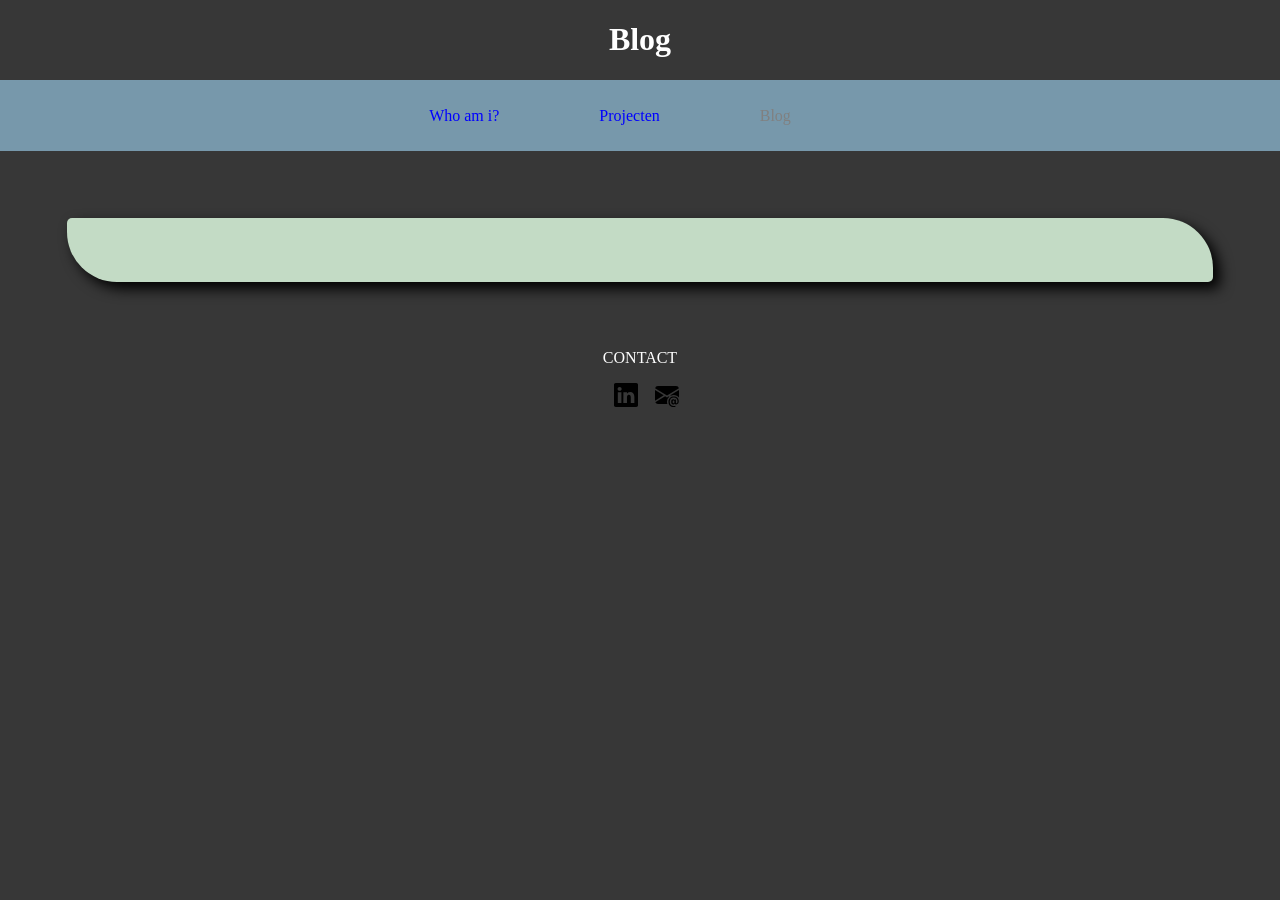
==== blog.html @ 114e473e "projectem pagina bijna af" ====
<!DOCTYPE html>
<html lang="en">
<head>
    <meta charset="UTF-8">
    <meta name="viewport" content="width=device-width, initial-scale=1.0">
    <link rel="icon" type="image/x-icon" href="img/blog.png">
    <link rel="stylesheet" href="../css/style.css">
    <title>Blog</title>
</head>
<body>

  <div class="container-fluid">

    <header><h1>Blog</h1></header>

    <nav class="site-nav" >
    
      <ul>
    
        <li><a href="../index.html" class="nav-items">Who am i?</a></li>
    
        <li><a href="projecten.html" class="nav-items">Projecten</a></li>
    
        <li><a href="blog.html" class="active nav-items" aria-disabled="true">Blog</a></li>
  
      </ul>

    </nav>

    <div class="wrapper">
     
    <svg xmlns="george.svg" color="black" width="24" height="24" fill="currentColor" 
     viewBox="0 0 16 16">
      <path d="george.svg"/>
      </svg>
    
  </div>
  </div>
    
  
  
  <footer>
    <p>CONTACT</p> 
      <a href="https://nl.linkedin.com/in/estailin-alejandro-860171258"><svg xmlns="http://www.w3.org/2000/svg" color="black" width="24" height="24" fill="currentColor" class="bi bi-linkedin" viewBox="0 0 16 16">
      <path d="M0 1.146C0 .513.526 0 1.175 0h13.65C15.474 0 16 .513 16 1.146v13.708c0 .633-.526 1.146-1.175 1.146H1.175C.526 16 0 15.487 0 14.854zm4.943 12.248V6.169H2.542v7.225zm-1.2-8.212c.837 0 1.358-.554 1.358-1.248-.015-.709-.52-1.248-1.342-1.248S2.4 3.226 2.4 3.934c0 .694.521 1.248 1.327 1.248zm4.908 8.212V9.359c0-.216.016-.432.08-.586.173-.431.568-.878 1.232-.878.869 0 1.216.662 1.216 1.634v3.865h2.401V9.25c0-2.22-1.184-3.252-2.764-3.252-1.274 0-1.845.7-2.165 1.193v.025h-.016l.016-.025V6.169h-2.4c.03.678 0 7.225 0 7.225z"/>
      </svg></a>

<a href="mailto:25039679@student.hhs.nl">
  <svg xmlns="http://www.w3.org/2000/svg" width="24" height="24" fill="currentColor" color="black" class="bi bi-envelope-at-fill" viewBox="0 0 16 16">
  <path d="M2 2A2 2 0 0 0 .05 3.555L8 8.414l7.95-4.859A2 2 0 0 0 14 2zm-2 9.8V4.698l5.803 3.546zm6.761-2.97-6.57 4.026A2 2 0 0 0 2 14h6.256A4.5 4.5 0 0 1 8 12.5a4.49 4.49 0 0 1 1.606-3.446l-.367-.225L8 9.586zM16 9.671V4.697l-5.803 3.546.338.208A4.5 4.5 0 0 1 12.5 8c1.414 0 2.675.652 3.5 1.671"/>
  <path d="M15.834 12.244c0 1.168-.577 2.025-1.587 2.025-.503 0-1.002-.228-1.12-.648h-.043c-.118.416-.543.643-1.015.643-.77 0-1.259-.542-1.259-1.434v-.529c0-.844.481-1.4 1.26-1.4.585 0 .87.333.953.63h.03v-.568h.905v2.19c0 .272.18.42.411.42.315 0 .639-.415.639-1.39v-.118c0-1.277-.95-2.326-2.484-2.326h-.04c-1.582 0-2.64 1.067-2.64 2.724v.157c0 1.867 1.237 2.654 2.57 2.654h.045c.507 0 .935-.07 1.18-.18v.731c-.219.1-.643.175-1.237.175h-.044C10.438 16 9 14.82 9 12.646v-.214C9 10.36 10.421 9 12.485 9h.035c2.12 0 3.314 1.43 3.314 3.034zm-4.04.21v.227c0 .586.227.8.581.8.31 0 .564-.17.564-.743v-.367c0-.516-.275-.708-.572-.708-.346 0-.573.245-.573.791"/>
</svg>
</a>


</footer>
  <script src="script.js"></script>
</body>
</html>
---- css/style.css ----
body {
    margin: 0;
    padding: 0;
    background-color: rgba(0, 0, 0, 0.784);
    
}

h1, footer p {
    color: white;
}

 p {
    color:black ;
}

header h1 {
    text-align: center;
}

.container-fluid {
    padding: 0;
    margin: 0;
    height: auto;
    width: auto;
}

.nav-items{
    margin-right:75pt;
    color: blue;
}

.site-nav{
    background-color: rgba(119, 152, 171);
    margin-right: auto;
}

.site-nav ul {
    display: flex;
    list-style-type: none;
   justify-content: center;
   text-align: center;
    margin-top: 10pt;
    padding-top: 20pt;
    padding-bottom : 20pt;
   
    
    
}

.site-nav li {
    float: left;
    text-decoration: none;
    
}

.site-nav a {
    text-decoration: none;
}

.site-nav a:hover {
    text-decoration: underline;
    color: green;
}

.active {
    text-decoration: underline;
    color: gray;
    
}

.active:hover {
    color: gray;
}

.wrapper {
    display: flex;
    align-items: flex-start;
    gap: 30px;
    padding: 20px;
    margin: 50pt;
    background-color: rgb(195, 219, 197);
    box-shadow: 5pt 5pt 10pt black;
    border-radius: 5px 50px  ;
}

.overMij {
    flex: 1;
    margin-left: 0;
    
}

.pf-img {
    width: 300px;
    height: auto;
    border-radius: 10px;
}

footer {
  
  bottom: 0;
  left: 0;
  width: 100%;
  text-align: center;
}

footer a {
    margin-left: 10pt;
}

.bi-linkedin:hover {
    color: #2867B2;
}

.bi-envelope-at-fill:hover {
    color: white;
}
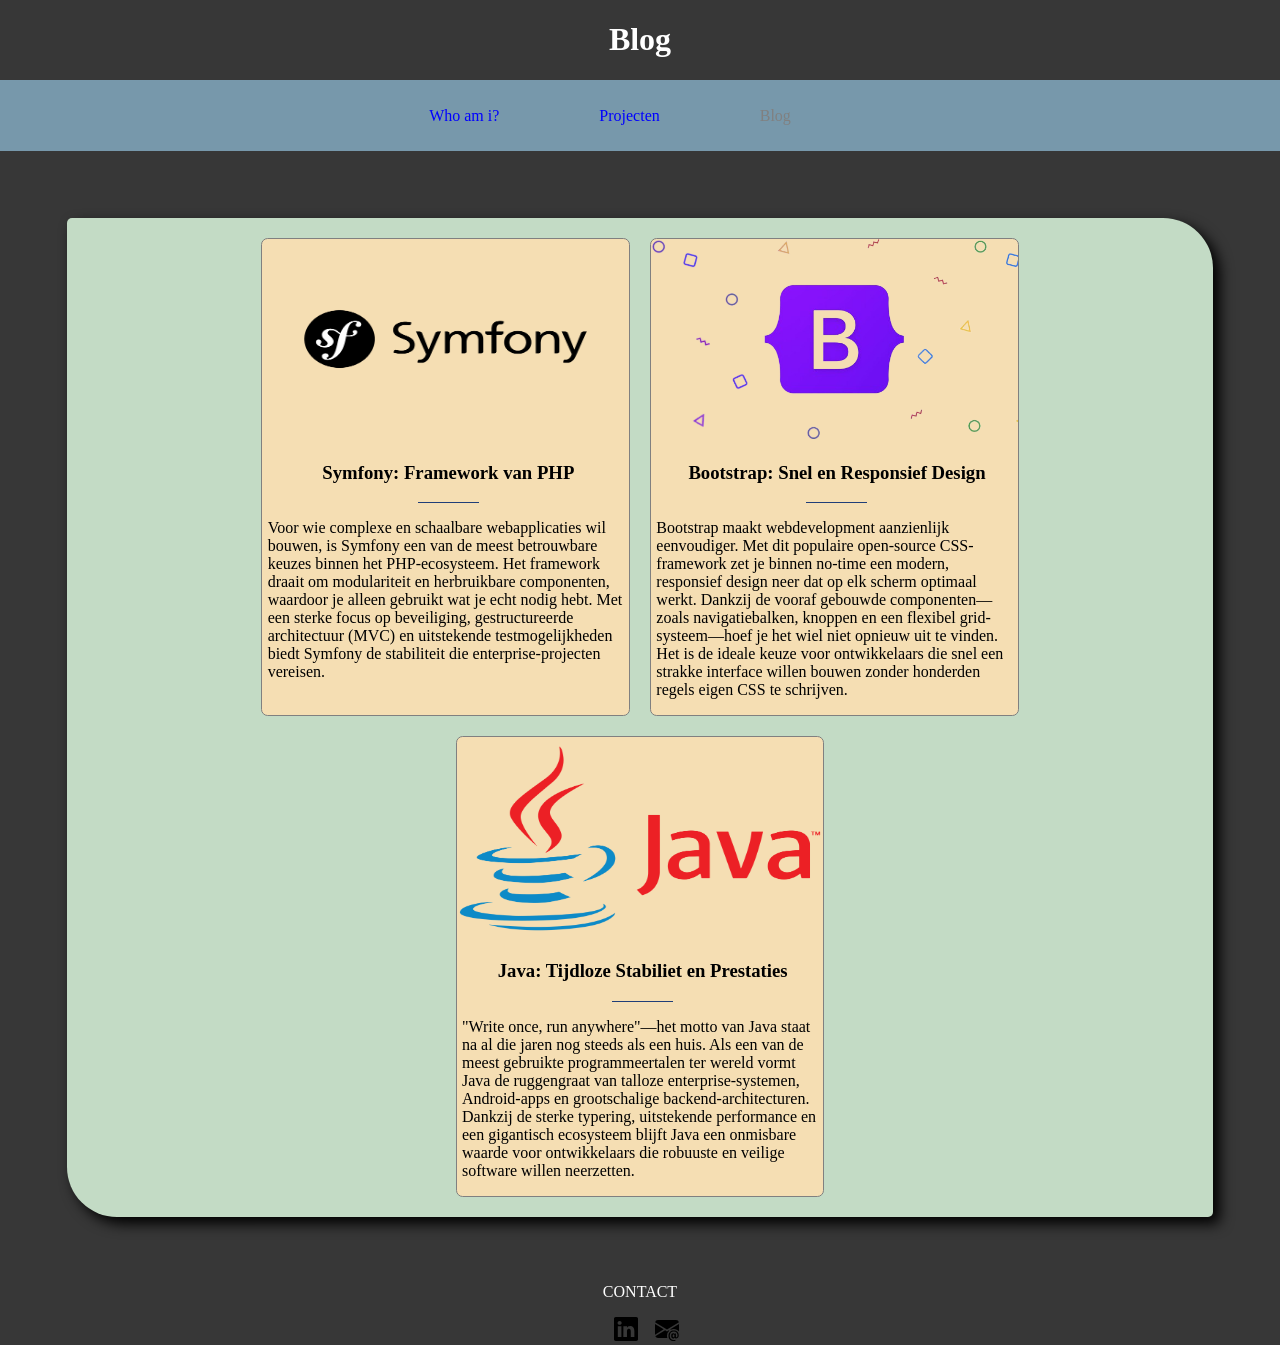
==== commit 57722201: "Geef alles -index pagina is repsonive -blog pagina is af en responive" ====
--- a/blog.html
+++ b/blog.html
@@ -4,7 +4,8 @@
     <meta charset="UTF-8">
     <meta name="viewport" content="width=device-width, initial-scale=1.0">
     <link rel="icon" type="image/x-icon" href="img/blog.png">
-    <link rel="stylesheet" href="../css/style.css">
+    <link rel="stylesheet" href="css/style.css">
+    <link rel="stylesheet" href="css/blog.css">
     <title>Blog</title>
 </head>
 <body>
@@ -27,14 +28,48 @@
 
     </nav>
 
-    <div class="wrapper">
+    <main class="wrapper">
      
-    <svg xmlns="george.svg" color="black" width="24" height="24" fill="currentColor" 
-     viewBox="0 0 16 16">
-      <path d="george.svg"/>
-      </svg>
+        
+   <div class="field">
+     <article>
+      <img class="" src="img/symfony.png" alt="chat1">
+      <div class="article-title"><h3>Symfony: Framework van PHP</h3>
+      <hr class="title-line">
+      </div>
+      <div class="article-text">
+        <p>
+Voor wie complexe en schaalbare webapplicaties wil bouwen, is Symfony een van de meest betrouwbare keuzes binnen het PHP-ecosysteem. Het framework draait om modulariteit en herbruikbare componenten, waardoor je alleen gebruikt wat je echt nodig hebt. Met een sterke focus op beveiliging, gestructureerde architectuur (MVC) en uitstekende testmogelijkheden biedt Symfony de stabiliteit die enterprise-projecten vereisen.
+      </div>
+    </article>
+ 
+      <article>
+      <img class="" src="img/what-is-bootstrap-removebg-preview.png" alt="chat1">
+      <div class="article-title"><h3>Bootstrap: Snel en Responsief Design</h3>
+      <hr class="title-line">
+      </div>
+      <div class="article-text">
+        <p>
+Bootstrap maakt webdevelopment aanzienlijk eenvoudiger. Met dit populaire open-source CSS-framework zet je binnen no-time een modern, responsief design neer dat op elk scherm optimaal werkt. Dankzij de vooraf gebouwde componenten—zoals navigatiebalken, knoppen en een flexibel grid-systeem—hoef je het wiel niet opnieuw uit te vinden. Het is de ideale keuze voor ontwikkelaars die snel een strakke interface willen bouwen zonder honderden regels eigen CSS te schrijven.
+      </div>
+    </article>
+ 
+      <article>
+      <img class="" src="img/java.png" alt="chat1">
+      <div class="article-title"><h3>Java: Tijdloze Stabiliet en Prestaties</h3>
+      <hr class="title-line">
+      </div>
+      <div class="article-text">
+        <p>
+"Write once, run anywhere"—het motto van Java staat na al die jaren nog steeds als een huis. Als een van de meest gebruikte programmeertalen ter wereld vormt Java de ruggengraat van talloze enterprise-systemen, Android-apps en grootschalige backend-architecturen. Dankzij de sterke typering, uitstekende performance en een gigantisch ecosysteem blijft Java een onmisbare waarde voor ontwikkelaars die robuuste en veilige software willen neerzetten.
+      </div>
+    </article>
+
+   </div>
     
-  </div>
+     
+      
+    </main>
   </div>
     
   
--- a/css/style.css
+++ b/css/style.css
@@ -47,18 +47,12 @@
     
 }
 
-.site-nav li {
-    float: left;
-    text-decoration: none;
-    
-}
-
 .site-nav a {
     text-decoration: none;
 }
 
 .site-nav a:hover {
-    text-decoration: underline;
+    text-decoration: none;
     color: green;
 }
 
@@ -73,8 +67,8 @@
 }
 
 .wrapper {
-    display: flex;
-    align-items: flex-start;
+    /* display: flex;
+    align-items: flex-start; */
     gap: 30px;
     padding: 20px;
     margin: 50pt;
@@ -114,3 +108,20 @@
 .bi-envelope-at-fill:hover {
     color: white;
 }
+
+
+
+@media screen and (max-width: 514px) {
+  body {
+    background-color: lightgreen;
+  }
+
+  .site-nav ul {
+    flex-direction: column;
+    justify-content: center;
+  }
+
+ .site-nav li {
+    margin-bottom: 10px;
+  }
+}
--- a/css/blog.css
+++ b/css/blog.css
@@ -0,0 +1,47 @@
+
+h2 {
+    text-align: center;
+    color: red;
+}
+
+article {
+    background-color: wheat;
+    border-radius: 5pt 5pt;
+    border: 1px solid grey;
+    border-radius: 5pt;
+    width: 275pt;
+   
+   
+}
+
+article img {
+    border-radius: 4pt 4pt 0pt 0pt;
+    width: 100%;
+    height: 150pt;
+}
+
+.article-title {
+    margin-left: 4pt;
+    text-align: center;
+}
+
+.title-line {
+width: 45pt;
+   border-color: rgb(32, 62, 120);
+   border-top: 0;
+   border-left: 0;
+}
+
+.article-text {
+    margin-left: 4pt;
+}
+
+.field {
+      display: flex;
+    flex-wrap: wrap;
+    justify-content: center;
+    gap: 20px;
+    
+}
+
+
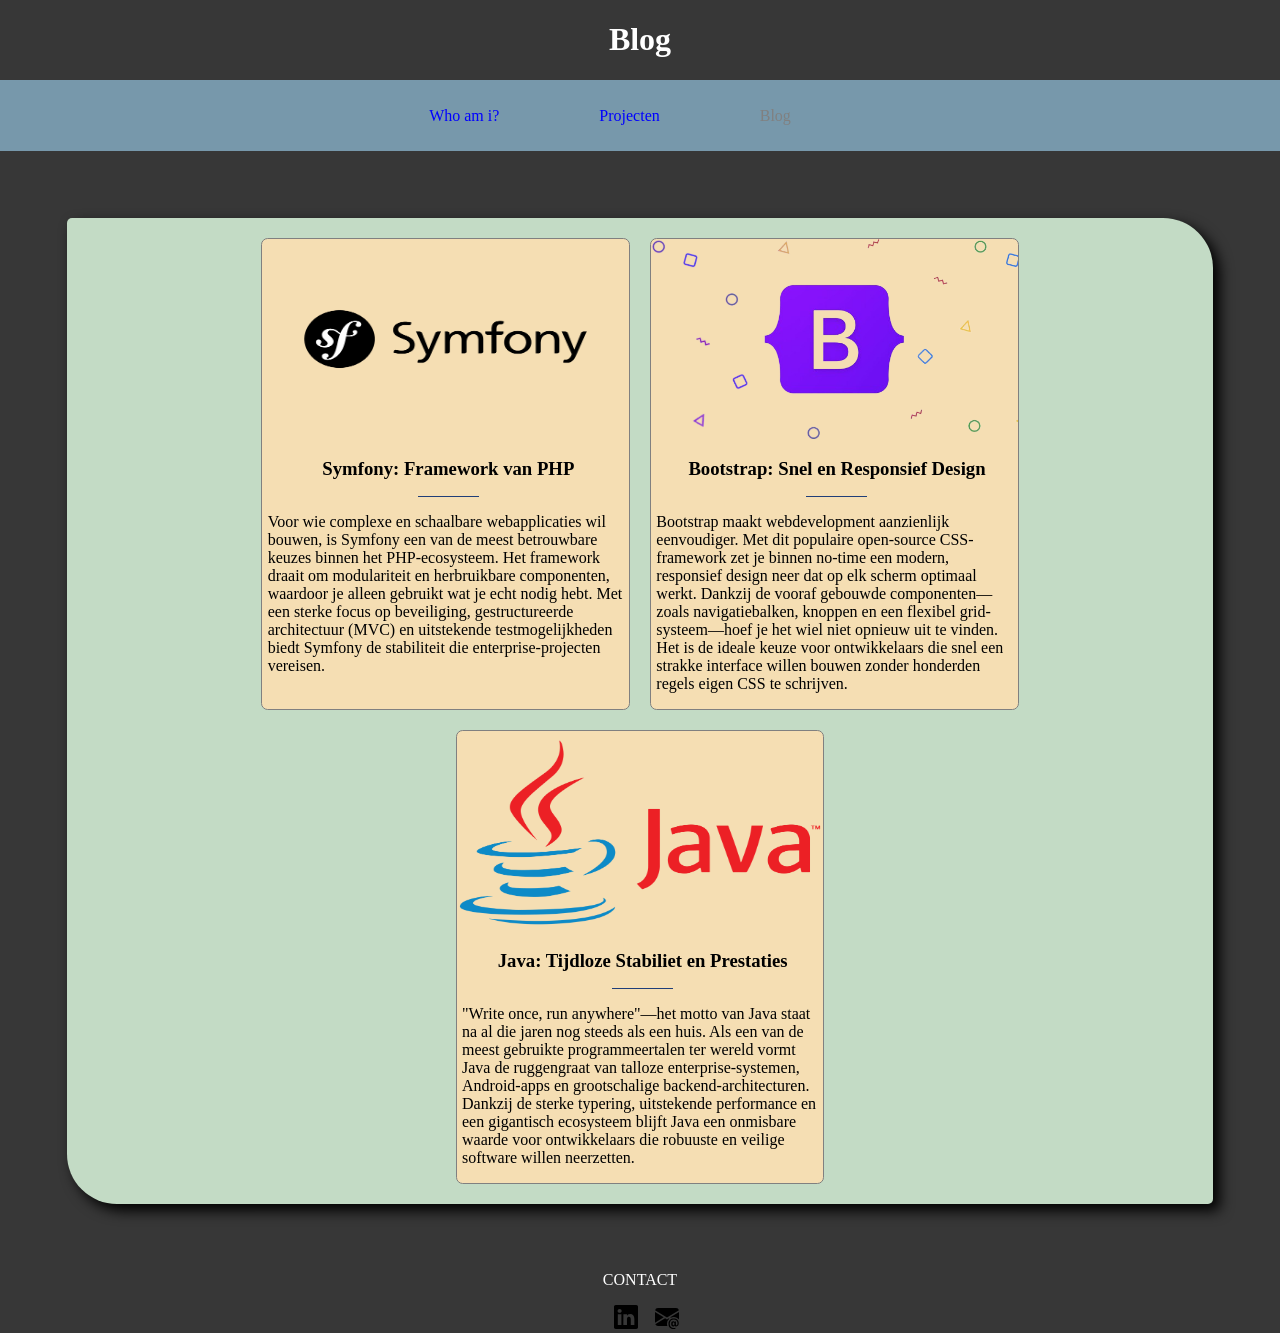
==== commit 8a57517a: "Alle dingen aangepast aan de hand van html validator INDEX.HTML - Warning: This document appears to " ====
--- a/blog.html
+++ b/blog.html
@@ -1,5 +1,5 @@
 <!DOCTYPE html>
-<html lang="en">
+<html lang="nl">
 <head>
     <meta charset="UTF-8">
     <meta name="viewport" content="width=device-width, initial-scale=1.0">
@@ -22,19 +22,18 @@
     
         <li><a href="projecten.html" class="nav-items">Projecten</a></li>
     
-        <li><a href="blog.html" class="active nav-items" aria-disabled="true">Blog</a></li>
+        <li><a href="blog.html" class="active nav-items">Blog</a></li>
   
       </ul>
 
     </nav>
 
     <main class="wrapper">
-     
         
    <div class="field">
      <article>
       <img class="" src="img/symfony.png" alt="chat1">
-      <div class="article-title"><h3>Symfony: Framework van PHP</h3>
+      <div class="article-title"><h2>Symfony: Framework van PHP</h2>
       <hr class="title-line">
       </div>
       <div class="article-text">
@@ -45,7 +44,7 @@
  
       <article>
       <img class="" src="img/what-is-bootstrap-removebg-preview.png" alt="chat1">
-      <div class="article-title"><h3>Bootstrap: Snel en Responsief Design</h3>
+      <div class="article-title"><h2>Bootstrap: Snel en Responsief Design</h2>
       <hr class="title-line">
       </div>
       <div class="article-text">
@@ -56,7 +55,7 @@
  
       <article>
       <img class="" src="img/java.png" alt="chat1">
-      <div class="article-title"><h3>Java: Tijdloze Stabiliet en Prestaties</h3>
+      <div class="article-title"><h2>Java: Tijdloze Stabiliet en Prestaties</h2>
       <hr class="title-line">
       </div>
       <div class="article-text">
--- a/css/style.css
+++ b/css/style.css
@@ -112,16 +112,13 @@
 
 
 @media screen and (max-width: 514px) {
-  body {
-    background-color: lightgreen;
-  }
-
-  .site-nav ul {
-    flex-direction: column;
-    justify-content: center;
+ 
+    .site-nav ul {
+        flex-direction: column;
+        justify-content: center;
   }
 
  .site-nav li {
     margin-bottom: 10px;
   }
-}+}
--- a/css/blog.css
+++ b/css/blog.css
@@ -1,7 +1,7 @@
 
 h2 {
     text-align: center;
-    color: red;
+    font-size: 1.17em;
 }
 
 article {
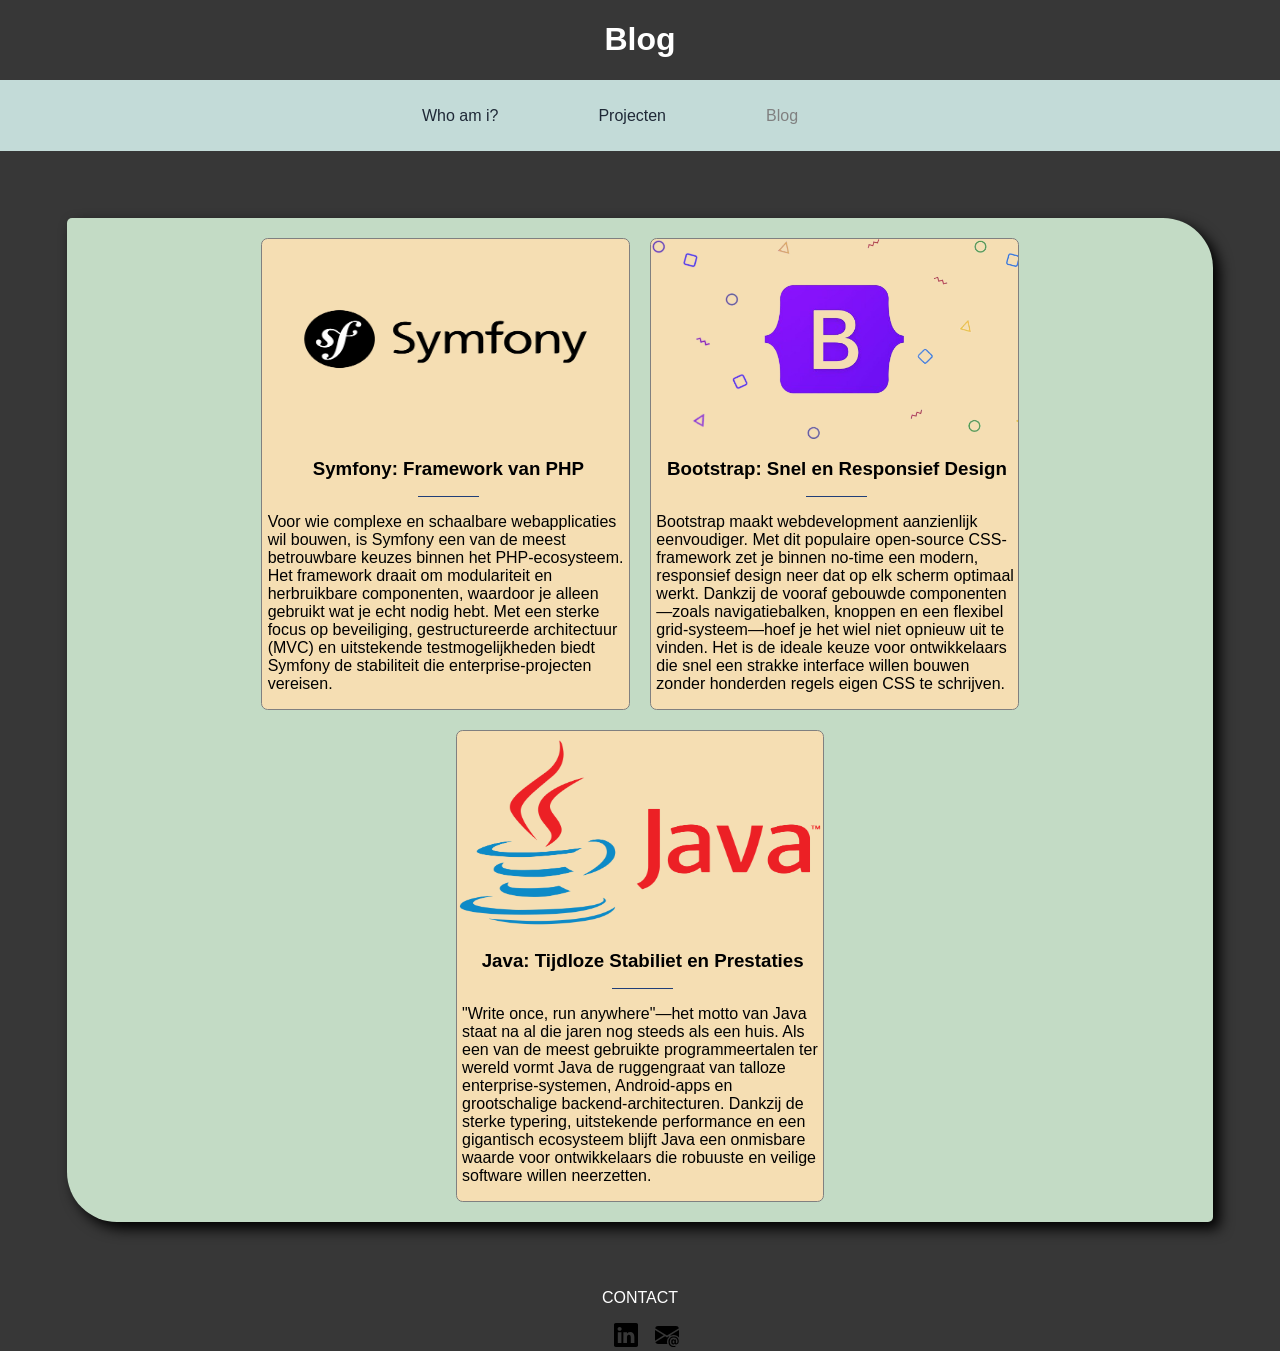
==== commit d8ea8dcd: "Kleuren contras, lettertype en alt tekst update -Een betere kleuren contras in de navbar -Lettertype" ====
--- a/blog.html
+++ b/blog.html
@@ -32,7 +32,7 @@
         
    <div class="field">
      <article>
-      <img class="" src="img/symfony.png" alt="chat1">
+      <img class="" src="img/symfony.png" alt="symfony">
       <div class="article-title"><h2>Symfony: Framework van PHP</h2>
       <hr class="title-line">
       </div>
@@ -43,7 +43,7 @@
     </article>
  
       <article>
-      <img class="" src="img/what-is-bootstrap-removebg-preview.png" alt="chat1">
+      <img class="" src="img/what-is-bootstrap-removebg-preview.png" alt="Bootstrap">
       <div class="article-title"><h2>Bootstrap: Snel en Responsief Design</h2>
       <hr class="title-line">
       </div>
@@ -54,7 +54,7 @@
     </article>
  
       <article>
-      <img class="" src="img/java.png" alt="chat1">
+      <img class="" src="img/java.png" alt="java">
       <div class="article-title"><h2>Java: Tijdloze Stabiliet en Prestaties</h2>
       <hr class="title-line">
       </div>
--- a/css/style.css
+++ b/css/style.css
@@ -9,8 +9,13 @@
     color: white;
 }
 
- p {
+h1, h2 {
+    font-family: Arial, Helvetica, sans-serif;
+}
+
+p {
     color:black ;
+    font-family: Arial, Helvetica, sans-serif;
 }
 
 header h1 {
@@ -26,11 +31,12 @@
 
 .nav-items{
     margin-right:75pt;
-    color: blue;
+    color: #1f2937;
+    font-family: Arial, Helvetica, sans-serif;
 }
 
 .site-nav{
-    background-color: rgba(119, 152, 171);
+    background-color:#c3dbd8;
     margin-right: auto;
 }
 
@@ -54,6 +60,7 @@
 .site-nav a:hover {
     text-decoration: none;
     color: green;
+    font-size: 18px;
 }
 
 .active {
@@ -111,6 +118,7 @@
 
 
 
+
 @media screen and (max-width: 514px) {
  
     .site-nav ul {
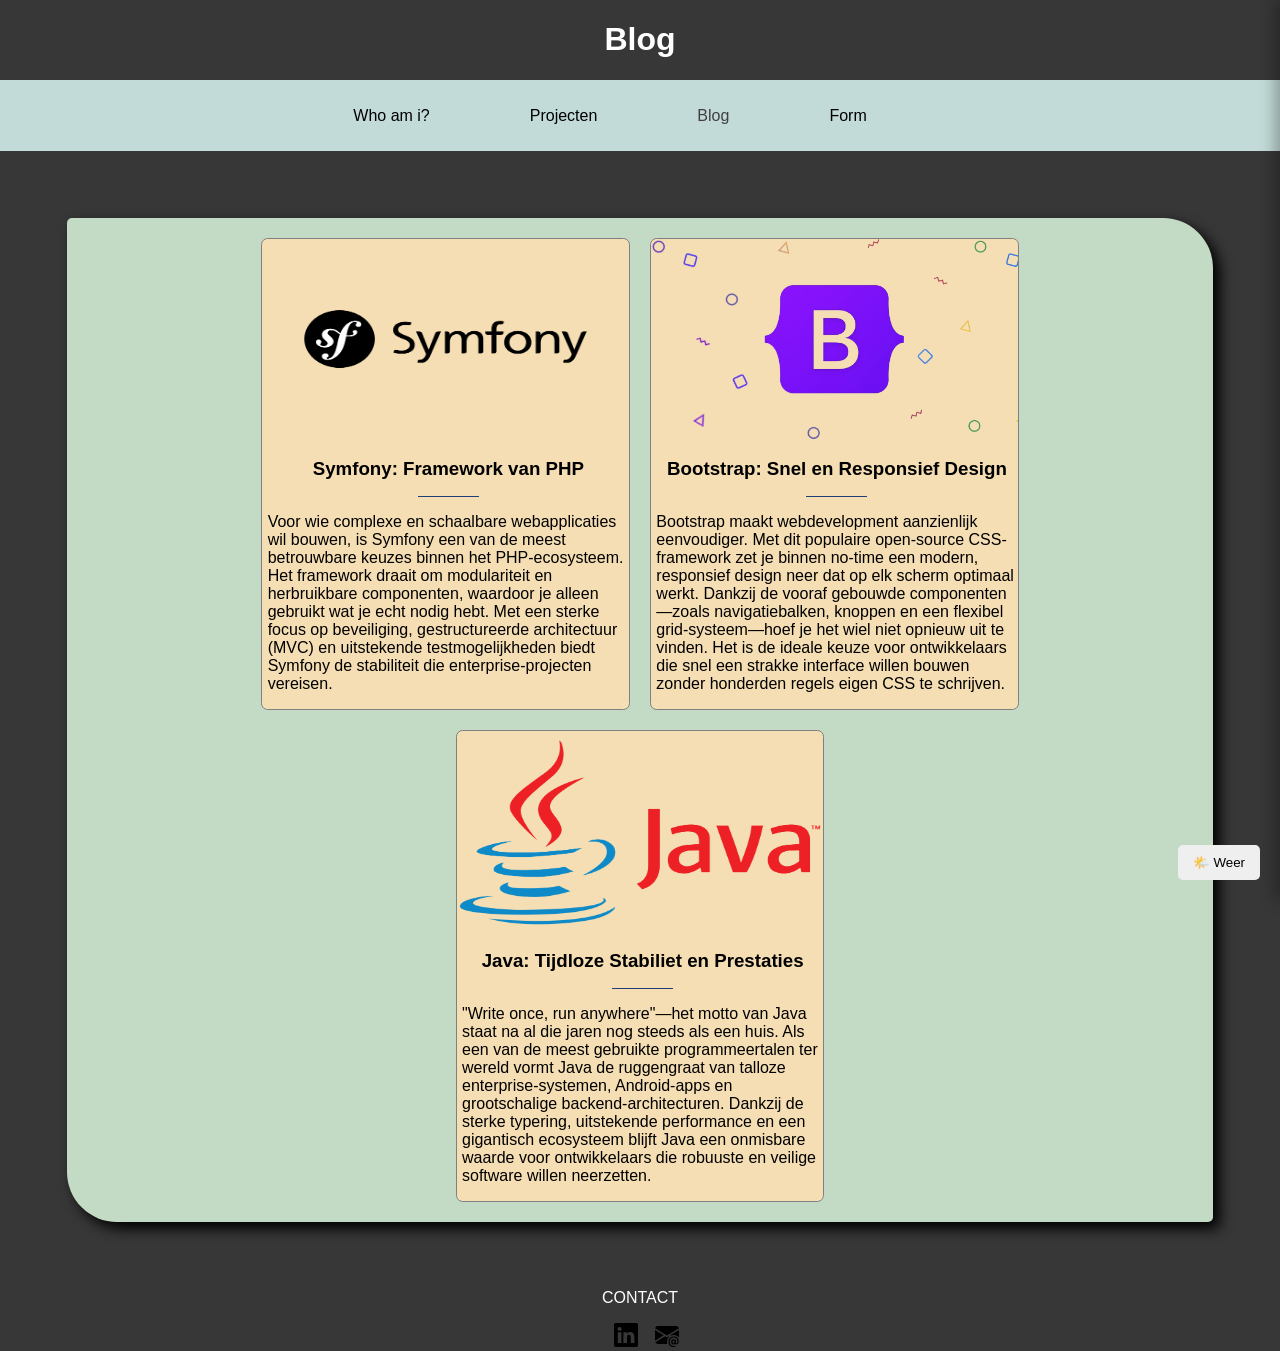
==== commit 3db59e9d: "Opdracht2 -projecten worden dynamisch getoont uit een json object -projecten kan gefilterd worden op" ====
--- a/blog.html
+++ b/blog.html
@@ -18,11 +18,13 @@
     
       <ul>
     
-        <li><a href="../index.html" class="nav-items">Who am i?</a></li>
+        <li><a href="index.html" class="nav-items">Who am i?</a></li>
     
         <li><a href="projecten.html" class="nav-items">Projecten</a></li>
     
         <li><a href="blog.html" class="active nav-items">Blog</a></li>
+
+        <li><a href="form.html" class="nav-items">Form</a></li>
   
       </ul>
 
@@ -85,10 +87,21 @@
   <path d="M15.834 12.244c0 1.168-.577 2.025-1.587 2.025-.503 0-1.002-.228-1.12-.648h-.043c-.118.416-.543.643-1.015.643-.77 0-1.259-.542-1.259-1.434v-.529c0-.844.481-1.4 1.26-1.4.585 0 .87.333.953.63h.03v-.568h.905v2.19c0 .272.18.42.411.42.315 0 .639-.415.639-1.39v-.118c0-1.277-.95-2.326-2.484-2.326h-.04c-1.582 0-2.64 1.067-2.64 2.724v.157c0 1.867 1.237 2.654 2.57 2.654h.045c.507 0 .935-.07 1.18-.18v.731c-.219.1-.643.175-1.237.175h-.044C10.438 16 9 14.82 9 12.646v-.214C9 10.36 10.421 9 12.485 9h.035c2.12 0 3.314 1.43 3.314 3.034zm-4.04.21v.227c0 .586.227.8.581.8.31 0 .564-.17.564-.743v-.367c0-.516-.275-.708-.572-.708-.346 0-.573.245-.573.791"/>
 </svg>
 </a>
+<button id="weer-knop" type="button">🌤️ Weer</button>
 
+<aside id="weather-sidebar" class="weather-sidebar">
+    <button id="sluit-weer" type="button">✕</button>
+
+    <h2>Aankomende 7 dagen</h2>
+
+    <div id="weer">
+        <p>Weer wordt geladen...</p>
+    </div>
+</aside>
 
 </footer>
-  <script src="script.js"></script>
+  <script src="js/weer.js"></script>
+  <script src="js/script.js"></script>
 </body>
 </html>
 
--- a/css/style.css
+++ b/css/style.css
@@ -31,7 +31,7 @@
 
 .nav-items{
     margin-right:75pt;
-    color: #1f2937;
+    color: black;
     font-family: Arial, Helvetica, sans-serif;
 }
 
@@ -65,13 +65,95 @@
 
 .active {
     text-decoration: underline;
-    color: gray;
+    color: #404040;
     
 }
 
 .active:hover {
-    color: gray;
-}
+    color: #404040;
+}
+
+.weather-sidebar {
+    position: fixed;
+    top: 0;
+    right: 0;
+
+    width: 280px;
+    height: 100vh;
+
+    padding: 20px;
+    box-sizing: border-box;
+
+    background-color: white;
+    box-shadow: -5px 0 15px rgba(0, 0, 0, 0.3);
+
+    z-index: 1000;
+
+    /* Verborgen */
+    transform: translateX(100%);
+    transition: transform 0.3s ease;
+}
+
+/* Sidebar geopend */
+.weather-sidebar.open {
+    transform: translateX(0);
+}
+
+#weer-knop {
+    position: fixed;
+    right: 20px;
+    bottom: 20px;
+    color: black;
+
+    z-index: 999;
+
+    padding: 10px 15px;
+    border: none;
+    border-radius: 5px;
+
+    cursor: pointer;
+}
+
+#sluit-weer {
+    float: right;
+
+    border: none;
+    background: none;
+    color: black;
+    font-size: 20px;
+    cursor: pointer;
+}
+.huidig-weer {
+    border-bottom: 1px solid #ddd;
+}
+
+.huidig-weer p {
+    color: black;
+}
+
+.weer-dag {
+    padding: 10px 0;
+    border-bottom: 1px solid #ddd;
+}
+
+.weer-dag h3 {
+    margin: 0 0 5px 0;
+    font-size: 16px;
+}
+
+.max-temp {
+    color: red;
+}
+.min-temp {
+    color: blue;
+}
+
+.weer-dag p {
+    margin: 3px 0;
+    font-size: 14px;
+    
+}
+
 
 .wrapper {
     /* display: flex;
@@ -129,4 +211,11 @@
  .site-nav li {
     margin-bottom: 10px;
   }
-}
+
+  .pf-img {
+    width: 100%;
+    height: auto;
+    justify-content: center;
+    
+  }
+}
